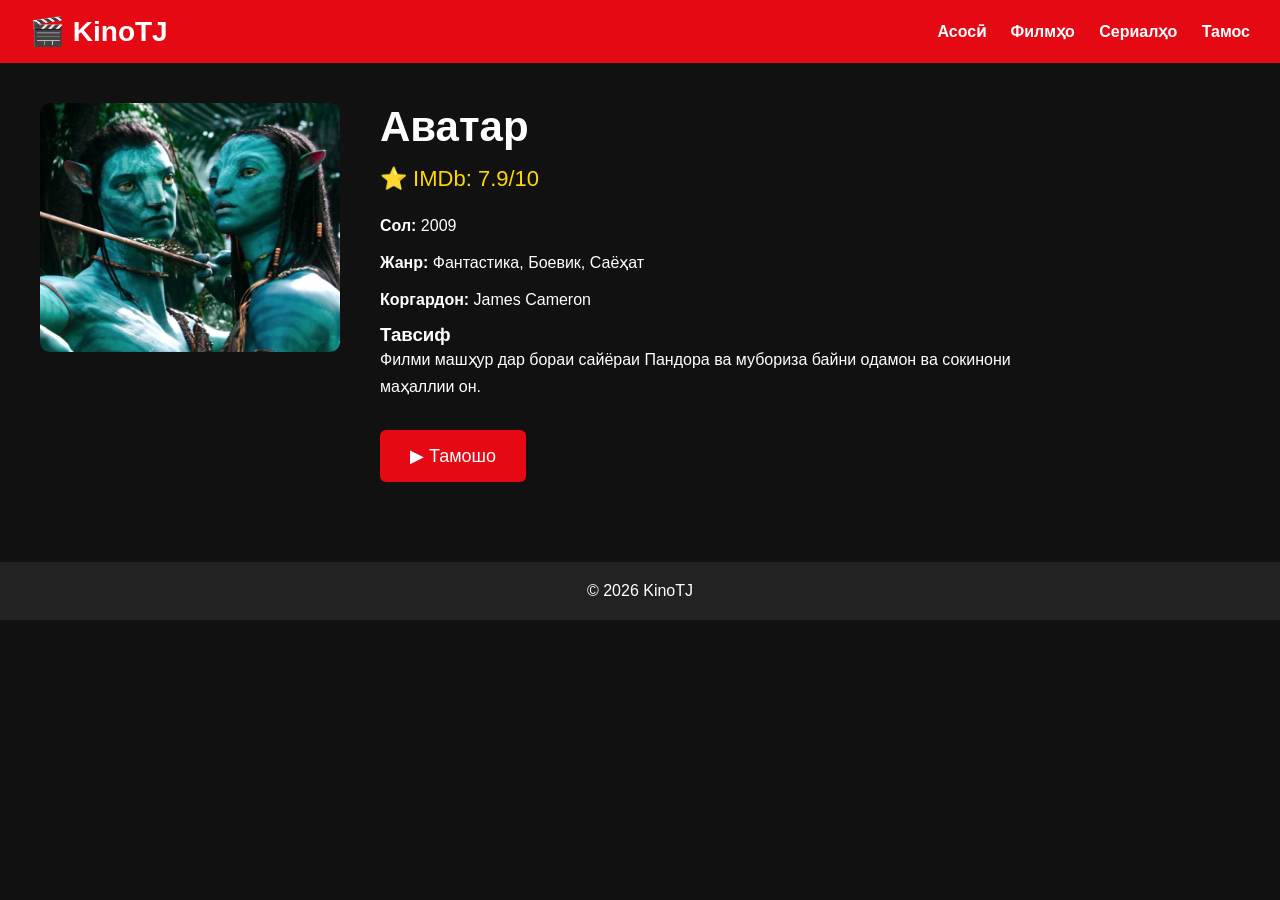
==== avatar.html @ b0a2b0c9 "Professional movie page" ====
<!DOCTYPE html>
<html lang="tg">
<head>
    <meta charset="UTF-8">
    <meta name="viewport" content="width=device-width, initial-scale=1.0">
    <title>Аватар | KinoTJ</title>
    <link rel="stylesheet" href="style.css">
</head>
<body>

<header>
    <div class="logo">🎬 KinoTJ</div>

    <nav>
        <a href="index.html">Асосӣ</a>
        <a href="#">Филмҳо</a>
        <a href="#">Сериалҳо</a>
        <a href="#">Тамос</a>
    </nav>
</header>

<div class="movie-page">

    <div class="poster">
        <img src="images/ecb8a2908e5d0f56a6be0d5b42d701cf.jpg" alt="Avatar">
    </div>

    <div class="movie-info">
        <h1>Аватар</h1>

        <div class="rating">
            ⭐ IMDb: 7.9/10
        </div>

        <p><strong>Сол:</strong> 2009</p>
        <p><strong>Жанр:</strong> Фантастика, Боевик, Саёҳат</p>
        <p><strong>Коргардон:</strong> James Cameron</p>

        <h3>Тавсиф</h3>

        <p>
            Филми машҳур дар бораи сайёраи Пандора ва мубориза
            байни одамон ва сокинони маҳаллии он.
        </p>

        <button class="watch-btn">
            ▶ Тамошо
        </button>

    </div>

</div>

<footer>
    <p>© 2026 KinoTJ</p>
</footer>

</body>
</html>
---- style.css ----
*{
    margin:0;
    padding:0;
    box-sizing:border-box;
}

body{
    background:#111;
    color:white;
    font-family:Arial, sans-serif;
}

header{
    background:#e50914;
    display:flex;
    justify-content:space-between;
    align-items:center;
    padding:15px 30px;
}

.logo{
    font-size:28px;
    font-weight:bold;
}

nav a{
    color:white;
    text-decoration:none;
    margin-left:20px;
    font-weight:bold;
}

nav a:hover{
    color:yellow;
}

.hero{
    height:450px;
    background:linear-gradient(
        rgba(0,0,0,0.6),
        rgba(0,0,0,0.6)
    ),
    url("https://images.unsplash.com/photo-1489599849927-2ee91cede3ba?w=1200");
    background-size:cover;
    background-position:center;
    display:flex;
    align-items:center;
    justify-content:center;
    text-align:center;
}

.hero-content h1{
    font-size:48px;
    margin-bottom:15px;
}

.hero-content p{
    font-size:20px;
    margin-bottom:20px;
}

.hero-content button{
    background:#e50914;
    color:white;
    border:none;
    padding:12px 25px;
    font-size:18px;
    cursor:pointer;
    border-radius:5px;
}

.hero-content button:hover{
    background:#ff1e2d;
}

.search-box{
    text-align:center;
    margin:30px 0;
}

.search-box input{
    width:300px;
    padding:12px;
    border:none;
    border-radius:5px;
}

.section-title{
    padding-left:20px;
    margin-bottom:20px;
}

.movies{
    display:flex;
    flex-wrap:wrap;
    gap:20px;
    padding:20px;
    justify-content:center;
}

.movie{
    background:#222;
    width:220px;
    border-radius:10px;
    overflow:hidden;
    transition:0.3s;
}

.movie:hover{
    transform:scale(1.05);
}

.movie img{
    width:100%;
    height:320px;
    object-fit:cover;
}

.movie h3{
    padding:10px;
}

.movie p{
    padding:0 10px 15px;
}

.movie a{
    color:white;
    text-decoration:none;
}

footer{
    margin-top:40px;
    background:#222;
    text-align:center;
    padding:20px;
} .movie-page{
    display:flex;
    flex-wrap:wrap;
    gap:40px;
    padding:40px;
}

.poster img{
    width:300px;
    border-radius:10px;
}

.movie-info{
    max-width:700px;
}

.movie-info h1{
    font-size:42px;
    margin-bottom:15px;
}

.rating{
    font-size:22px;
    color:gold;
    margin-bottom:20px;
}

.movie-info p{
    margin-bottom:10px;
    line-height:1.7;
}

.watch-btn{
    margin-top:20px;
    background:#e50914;
    color:white;
    border:none;
    padding:15px 30px;
    font-size:18px;
    border-radius:6px;
    cursor:pointer;
}

.watch-btn:hover{
    background:#ff2d3a;
}
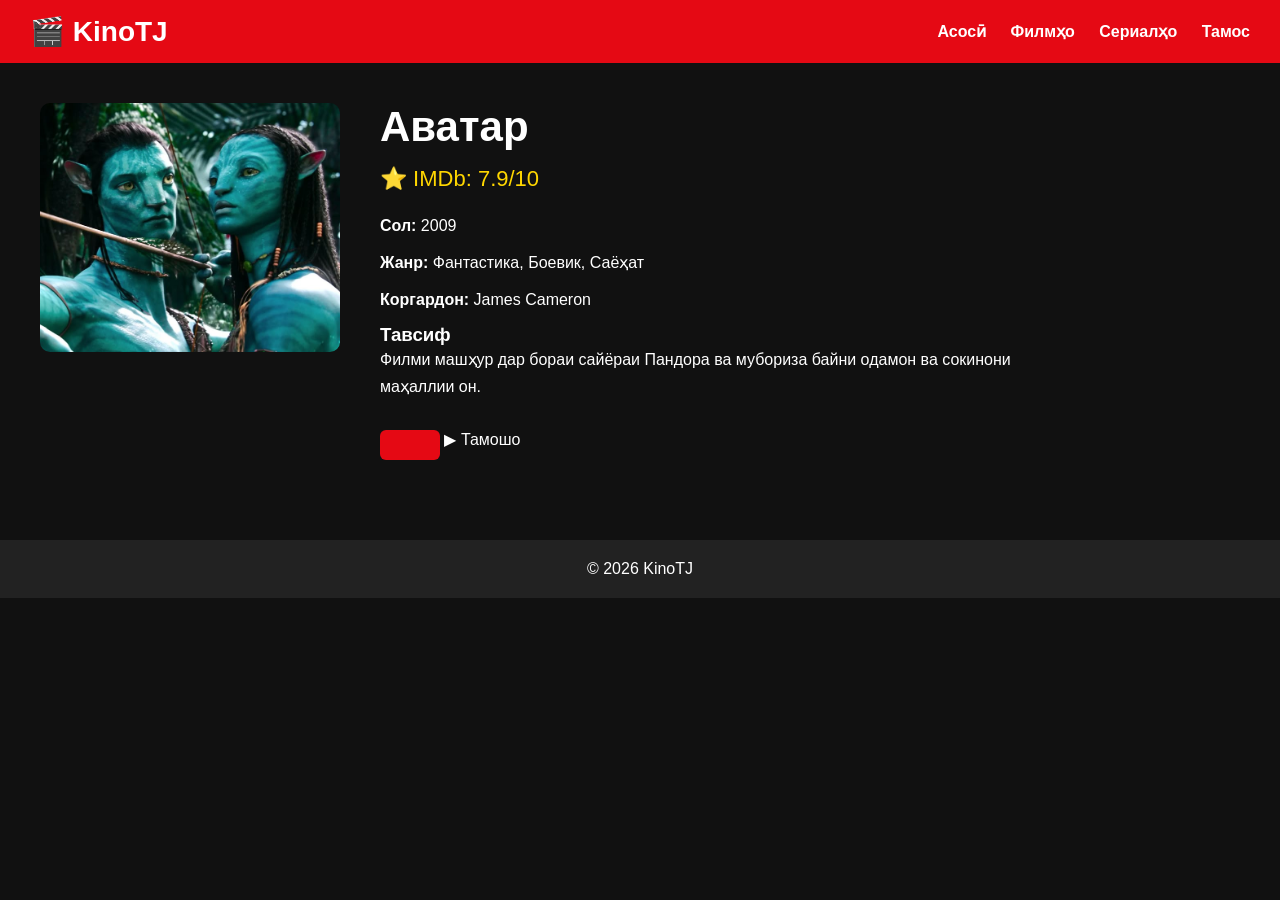
==== commit b6e1bbc8: "Fix trailer popup" ====
--- a/avatar.html
+++ b/avatar.html
@@ -43,9 +43,26 @@
             байни одамон ва сокинони маҳаллии он.
         </p>
 
-        <button class="watch-btn">
-            ▶ Тамошо
-        </button>
+       <button class="watch-btn" onclick="openTrailer('5PSNL1qE6VY')"></button>
+    ▶ Тамошо
+</button>
+
+<div id="trailerModal" class="modal">
+    <div class="modal-content">
+
+        <span class="close" onclick="closeTrailer()">
+            ✖
+        </span>
+
+        <iframe
+        id="trailerFrame"
+        src=""
+        title="Trailer"
+        allowfullscreen>
+        </iframe>
+
+    </div>
+</div>
 
     </div>
 
@@ -53,7 +70,10 @@
 
 <footer>
     <p>© 2026 KinoTJ</p>
-</footer>
+</footer> 
+<script src="script.js"></script>
 
 </body>
+</html>
+</body>
 </html>
--- a/style.css
+++ b/style.css
@@ -179,4 +179,43 @@
 
 .watch-btn:hover{
     background:#ff2d3a;
+} iframe{
+    width:100%;
+    max-width:800px;
+    height:450px;
+    border:none;
+    border-radius:10px;
+    margin-top:20px;
+} .modal{
+    display:none;
+    position:fixed;
+    top:0;
+    left:0;
+    width:100%;
+    height:100%;
+    background:rgba(0,0,0,0.9);
+    z-index:9999;
+}
+
+.modal-content{
+    position:relative;
+    width:90%;
+    max-width:900px;
+    margin:50px auto;
+}
+
+.modal-content iframe{
+    width:100%;
+    height:500px;
+    border:none;
+    border-radius:10px;
+}
+
+.close{
+    position:absolute;
+    right:-10px;
+    top:-40px;
+    font-size:35px;
+    color:white;
+    cursor:pointer;
 }
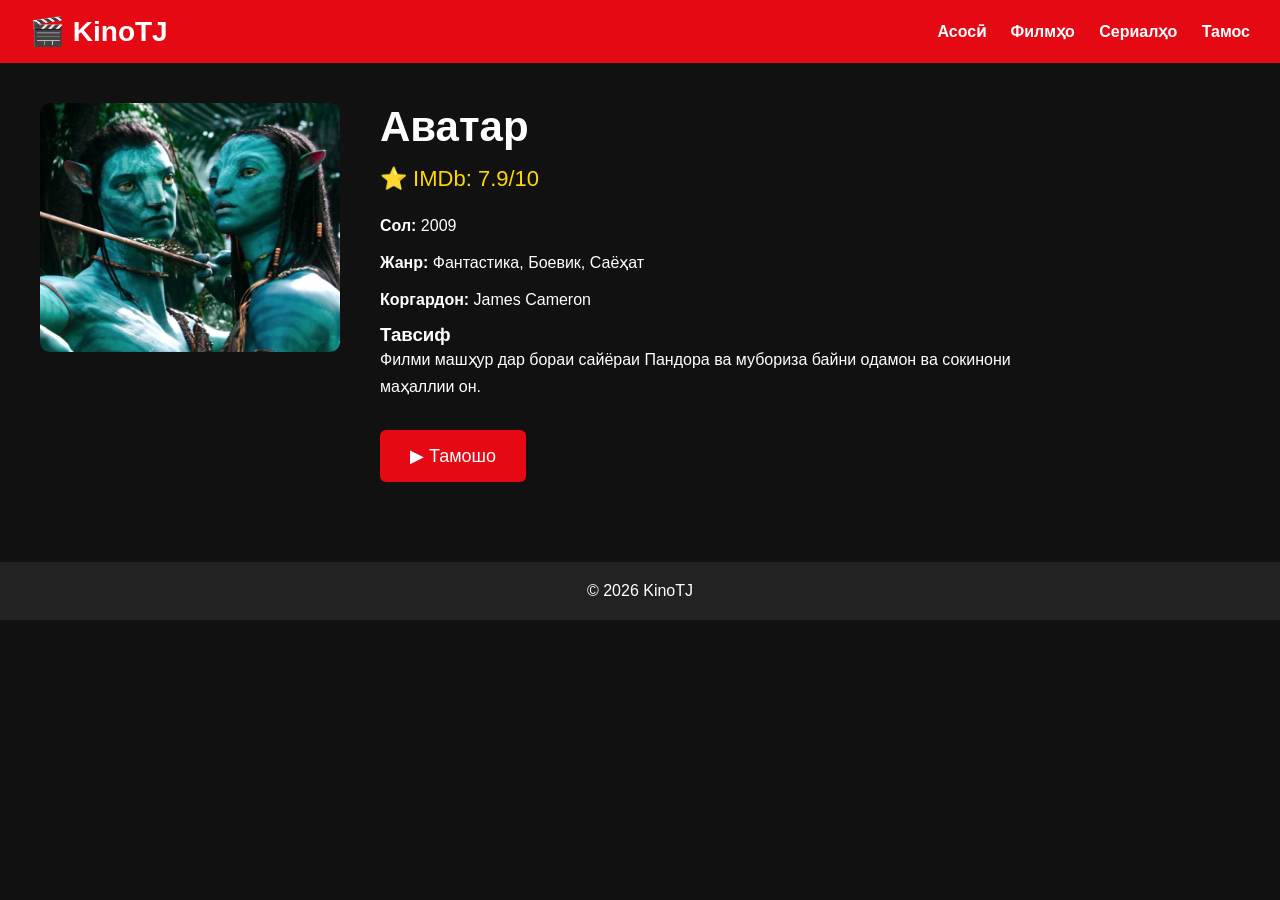
==== commit f89350b1: "Fixed trailer button" ====
--- a/avatar.html
+++ b/avatar.html
@@ -43,7 +43,7 @@
             байни одамон ва сокинони маҳаллии он.
         </p>
 
-       <button class="watch-btn" onclick="openTrailer('5PSNL1qE6VY')"></button>
+       <button class="watch-btn" onclick="openTrailer('5PSNL1qE6VY')">
     ▶ Тамошо
 </button>
 
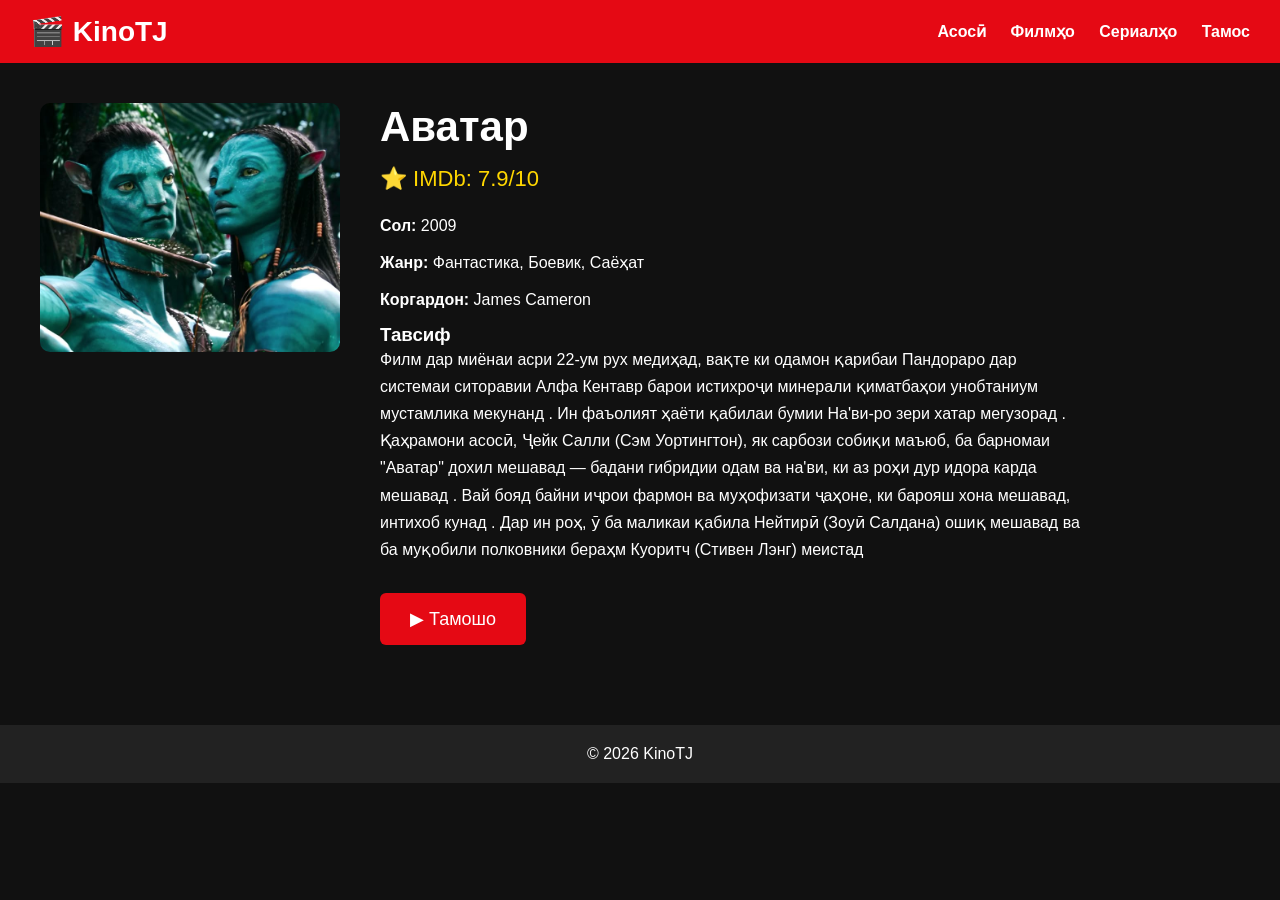
==== commit fcb9b2c1: "Updated movie descriptions" ====
--- a/avatar.html
+++ b/avatar.html
@@ -39,8 +39,18 @@
         <h3>Тавсиф</h3>
 
         <p>
-            Филми машҳур дар бораи сайёраи Пандора ва мубориза
-            байни одамон ва сокинони маҳаллии он.
+            Филм дар миёнаи асри 22-ум рух медиҳад,
+             вақте ки одамон қарибаи Пандораро дар системаи 
+             ситоравии Алфа Кентавр барои истихроҷи минерали 
+             қиматбаҳои унобтаниум мустамлика мекунанд . 
+             Ин фаъолият ҳаёти қабилаи бумии На'ви-ро зери 
+             хатар мегузорад . Қаҳрамони асосӣ, 
+             Ҷейк Салли (Сэм Уортингтон), як сарбози собиқи 
+             маъюб, ба барномаи "Аватар" дохил мешавад — 
+             бадани гибридии одам ва на'ви, ки аз роҳи дур 
+             идора карда мешавад . Вай бояд байни иҷрои 
+            фармон ва муҳофизати ҷаҳоне, ки барояш хона мешавад, интихоб кунад . Дар ин роҳ, ӯ ба маликаи қабила Нейтирӣ (Зоуӣ Салдана) ошиқ мешавад ва 
+            ба муқобили полковники бераҳм Куоритч (Стивен Лэнг) меистад
         </p>
 
        <button class="watch-btn" onclick="openTrailer('5PSNL1qE6VY')">
